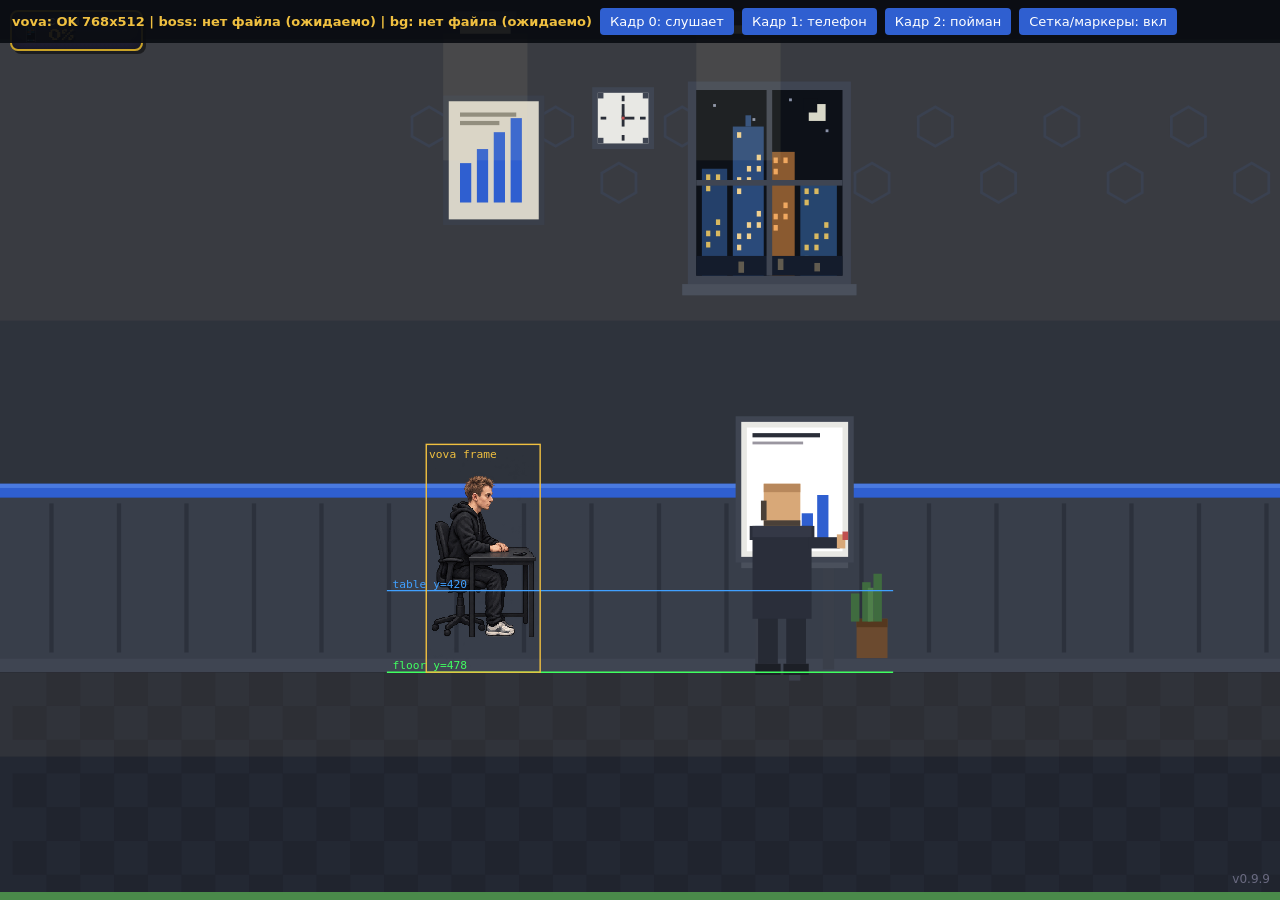
==== debug.html @ 6ebb28ba "Фикс спрайта Вовы: кадр 256x512 (лист 768x512), пропорции 1:2 — раньше drawImage брал только верхнюю" ====
<!DOCTYPE html>
<html lang="ru">
<head>
	<meta charset="UTF-8">
	<meta name="viewport" content="width=device-width, initial-scale=1.0, maximum-scale=1.0, user-scalable=no">
	<title>DEBUG — проверка спрайтов</title>
	<link rel="preconnect" href="https://fonts.googleapis.com">
	<link rel="preconnect" href="https://fonts.gstatic.com" crossorigin>
	<link href="https://fonts.googleapis.com/css2?family=Press+Start+2P&display=swap" rel="stylesheet">
	<link rel="stylesheet" href="css/style.css">
	<style>
		/* Панель отладки поверх сцены */
		#dbg-panel {
			position: fixed; top: 0; left: 0; right: 0; z-index: 100;
			background: rgba(10, 12, 18, 0.92); color: #fff;
			font-family: system-ui, sans-serif; font-size: 13px;
			padding: 8px 12px; display: flex; gap: 8px; flex-wrap: wrap; align-items: center;
		}
		#dbg-panel button {
			background: #2f5fd0; color: #fff; border: 0; padding: 6px 10px;
			font-family: inherit; font-size: 13px; cursor: pointer; border-radius: 4px;
		}
		#dbg-panel button.active { background: #c05050; }
		#dbg-status { color: #f0c040; font-weight: bold; }
	</style>
</head>
<body>
	<div id="dbg-panel">
		<span id="dbg-status">...</span>
		<button id="b-frame0">Кадр 0: слушает</button>
		<button id="b-frame1">Кадр 1: телефон</button>
		<button id="b-frame2">Кадр 2: пойман</button>
		<button id="b-grid">Сетка/маркеры: вкл</button>
	</div>
	<div id="game">
		<canvas id="scene"></canvas>
		<div id="ui"></div>
	</div>
	<script src="js/config.js"></script>
	<script src="js/input.js"></script>
	<script src="js/boss.js"></script>
	<script src="js/vova.js"></script>
	<script src="js/ui.js"></script>
	<script src="js/scene.js"></script>
	<script>
	// Отладочная страница: сцена без игрового цикла, кадры Вовы переключаются кнопками.
	// Маркеры: рамка кадра спрайта (жёлтая), линия пола y=478 (зелёная), столешница y=420 (синяя).
	(function () {
		const status = document.getElementById("dbg-status");
		Scene.init(document.getElementById("scene"));
		UI.init();

		// Проверка загрузки спрайтов
		setTimeout(() => {
			const s = Scene.sprites;
			const parts = [];
			parts.push("vova: " + (s.vova ? "OK " + s.vova.width + "x" + s.vova.height : "НЕ ЗАГРУЖЕН"));
			parts.push("boss: " + (s.boss ? "OK" : "нет файла (ожидаемо)"));
			parts.push("bg: " + (s.bg ? "OK" : "нет файла (ожидаемо)"));
			status.textContent = parts.join(" | ");
		}, 1500);

		let forcedFrame = null;
		let grid = true;

		document.getElementById("b-frame0").onclick = () => { forcedFrame = 0; };
		document.getElementById("b-frame1").onclick = () => { forcedFrame = 1; };
		document.getElementById("b-frame2").onclick = () => { forcedFrame = 2; };
		document.getElementById("b-grid").onclick = function () {
			grid = !grid;
			this.classList.toggle("active", grid);
		};

		// Рисуем сцену вручную: подменяем состояния Вовы
		function render() {
			Scene.vovaPhoneUp = forcedFrame === 1;
			Scene.vovaCaught = forcedFrame === 2;
			Scene.bossState = "AT_FLIPCHART";
			Scene.animTime = 0;
			Scene.draw();

			if (grid) {
				const ctx = Scene.ctx;
				const scale = Scene.getScale();
				const dpr = window.devicePixelRatio || 1;
				const offX = (Scene.canvas.width - Scene.W * scale) / 2;
				const offY = (Scene.canvas.height - Scene.H * scale) / 2;
				ctx.save();
				ctx.translate(offX, offY);
				ctx.scale(scale, scale);
				// Линия пола y=478
				ctx.strokeStyle = "#40ff60"; ctx.lineWidth = 1;
				ctx.beginPath(); ctx.moveTo(0, 478); ctx.lineTo(360, 478); ctx.stroke();
				// Столешница y=420
				ctx.strokeStyle = "#40a0ff";
				ctx.beginPath(); ctx.moveTo(0, 420); ctx.lineTo(360, 420); ctx.stroke();
				// Рамка кадра спрайта Вовы
				const c = CONFIG.sprites.vova;
				ctx.strokeStyle = "#f0c040"; ctx.lineWidth = 1;
				ctx.strokeRect(c.pos.x, c.pos.y, c.size.w, c.size.h);
				// Подписи
				ctx.fillStyle = "#40ff60"; ctx.font = "8px monospace";
				ctx.fillText("floor y=478", 4, 476);
				ctx.fillStyle = "#40a0ff";
				ctx.fillText("table y=420", 4, 418);
				ctx.fillStyle = "#f0c040";
				ctx.fillText("vova frame", c.pos.x + 2, c.pos.y + 10);
				ctx.restore();
			}
			requestAnimationFrame(render);
		}
		render();
	})();
	</script>
</body>
</html>
---- css/style.css ----
/* Пиксельный шрифт для заголовков и кнопок (кириллица поддерживается).
   Длинные тексты — системным шрифтом для читаемости */
:root {
	--pixel-font: "Press Start 2P", monospace;
	--body-font: system-ui, sans-serif;
}

/* Игра занимает весь вьюпорт, без скролла и зума */
html, body {
	margin: 0;
	padding: 0;
	height: 100%;
	overflow: hidden;
	background: #1a1a2e;
	touch-action: none;
	-webkit-user-select: none;
	user-select: none;
	-webkit-touch-callout: none;
}

#game {
	position: fixed;
	inset: 0;
	touch-action: none;
}

#scene {
	position: absolute;
	inset: 0;
	width: 100%;
	height: 100%;
	display: block;
	image-rendering: pixelated;
}

/* DOM-слой для UI поверх canvas */
#ui {
	position: absolute;
	inset: 0;
	pointer-events: none;
}

/* HUD-бейдж «Свои дела»: пиксель-панель с золотой рамкой в стиле финальных карточек */
.hud-badge {
	position: absolute;
	top: 10px;
	left: 10px;
	display: flex;
	align-items: center;
	gap: 8px;
	padding: 7px 12px 7px 9px;
	background: linear-gradient(180deg, #2c2c44, #1d1d30);
	border: 2px solid #c9a227;
	border-radius: 8px;
	box-shadow: 3px 3px 0 rgba(0, 0, 0, 0.5), inset 0 0 12px rgba(0, 0, 0, 0.35);
	font-family: var(--pixel-font);
	pointer-events: none;
}

.hud-badge-icon {
	font-size: 16px;
	line-height: 1;
	/* лёгкое покачивание телефона — живость бейджа */
	animation: hudIconBob 2.4s steps(2) infinite;
}

@keyframes hudIconBob {
	0%, 100% { transform: translateY(0); }
	50% { transform: translateY(-2px); }
}

.hud-badge-text {
	display: flex;
	flex-direction: column;
	gap: 3px;
}

.hud-badge-label {
	font-size: 7px;
	letter-spacing: 1px;
	color: #b0b0c0;
	text-transform: uppercase;
	white-space: nowrap;
}

.hud-badge-value {
	font-size: 13px;
	color: #f0c040;
	line-height: 1;
	text-shadow: 2px 2px 0 rgba(0, 0, 0, 0.6);
}

/* Пульс значения при изменении процента */
.hud-pop {
	animation: hudPop 0.3s steps(3);
}

@keyframes hudPop {
	0% { transform: scale(1); }
	50% { transform: scale(1.25); color: #ffd966; }
	100% { transform: scale(1); }
}

/* Плашки (мемы, реплики босса): всплывают и тают */
@keyframes bubbleFloat {
	0%   { opacity: 0; transform: translate(-50%, -20%); }
	15%  { opacity: 1; transform: translate(-50%, -60%); }
	80%  { opacity: 1; transform: translate(-50%, -90%); }
	100% { opacity: 0; transform: translate(-50%, -110%); }
}

.bubble {
	position: absolute;
	max-width: 190px;
	padding: 8px 12px;
	background: #1d1d30;
	color: #fff;
	border: 2px solid #f0c040;
	border-radius: 4px;
	box-shadow: 3px 3px 0 rgba(0, 0, 0, 0.5);
	font-family: var(--body-font);
	font-size: 12px;
	line-height: 1.35;
	pointer-events: none;
	animation: bubbleFloat 1.8s ease-out forwards; /* длительность правится в config.js → ui.bubbleSec */
}

/* Финальная карточка результата — в духе игровых экранов */
.final-card {
	max-width: 300px;
	margin: 0 16px;
	padding: 26px 22px;
	background: linear-gradient(180deg, #2c2c44, #1d1d30);
	border: 2px solid #c9a227;
	border-radius: 14px;
	box-shadow: 0 0 30px rgba(201, 162, 39, 0.25), inset 0 0 40px rgba(0, 0, 0, 0.4);
}

.final-header {
	font-family: var(--pixel-font);
	font-size: 11px;
	letter-spacing: 1px;
	text-transform: uppercase;
	color: #f0c040;
	margin: 0 0 14px;
}

/* Логотип игры: мягко пульсирует свечением */
.game-logo {
	animation: logoPulse 1.6s ease-in-out infinite;
}

@keyframes logoPulse {
	0%, 100% { filter: drop-shadow(0 0 2px rgba(240, 192, 64, 0.3)); }
	50% { filter: drop-shadow(0 0 9px rgba(240, 192, 64, 0.75)); }
}

/* Карточка персонажа: оранжевая рамка, подсветка при наведении/тапе */
.vova-card {
	border: 3px solid #f0c040;
	box-shadow: 4px 4px 0 rgba(0, 0, 0, 0.5);
	transition: border-color 0.15s steps(2), box-shadow 0.15s steps(2);
}

.vova-card:hover {
	border-color: #ffd966;
	box-shadow: 4px 4px 0 rgba(0, 0, 0, 0.5), 0 0 14px rgba(240, 192, 64, 0.55);
}

.final-percent {
	font-size: 54px;
	font-weight: 800;
	color: #ffffff;
	line-height: 1;
}

.final-sub {
	color: #b0b0c0;
	font-size: 14px;
	margin-top: 8px;
}

.final-divider {
	height: 1px;
	background: rgba(201, 162, 39, 0.4);
	margin: 18px 0;
}

.final-label {
	font-family: var(--pixel-font);
	font-size: 9px;
	letter-spacing: 1px;
	text-transform: uppercase;
	color: #9a9ab0;
}

.final-rank {
	font-size: 22px;
	font-weight: 700;
	color: #f0c040;
	margin-top: 4px;
}

.final-text {
	font-size: 19px;
	line-height: 1.45;
	margin: 0;
	color: #ffffff;
}

/* Пиксельные кнопки: единая рамка с «гравировкой», тень-сдвиг */
.final-btn {
	display: block;
	width: 100%;
	padding: 12px;
	margin-top: 12px;
	border: 2px solid rgba(0, 0, 0, 0.5);
	border-radius: 6px;
	box-shadow: inset 0 -4px 0 rgba(0, 0, 0, 0.3), inset 0 3px 0 rgba(255, 255, 255, 0.15);
	color: #fff;
	font-size: 11px;
	font-family: var(--pixel-font);
	cursor: pointer;
}

.final-btn:active {
	transform: translateY(2px);
	box-shadow: inset 0 2px 0 rgba(0, 0, 0, 0.3);
}

.final-btn-share {
	background: #3a5a8a;
	margin-top: 20px;
}

.final-btn-again {
	background: #4a8a4a;
}

.final-btn-menu {
	background: #33334a;
}

/* CRT-эффекты для главного меню: сканлайны и виньетка по краям */
.crt-scanlines {
	position: absolute; inset: 0; pointer-events: none;
	background: repeating-linear-gradient(0deg,
		rgba(0, 0, 0, 0.22) 0px, rgba(0, 0, 0, 0.22) 1px,
		transparent 1px, transparent 4px);
}

.crt-vignette {
	position: absolute; inset: 0; pointer-events: none;
	background: radial-gradient(ellipse at center,
		transparent 55%, rgba(0, 0, 0, 0.55) 100%);
}

/* Пульс обучающей плашки — привлекает внимание, пока игрок не нажмёт */
@keyframes tutorialPulse {
	0%, 100% { transform: translateX(-50%) scale(1); box-shadow: 0 0 20px rgba(201, 162, 39, 0.2); }
	50% { transform: translateX(-50%) scale(1.05); box-shadow: 0 0 36px rgba(201, 162, 39, 0.5); }
}
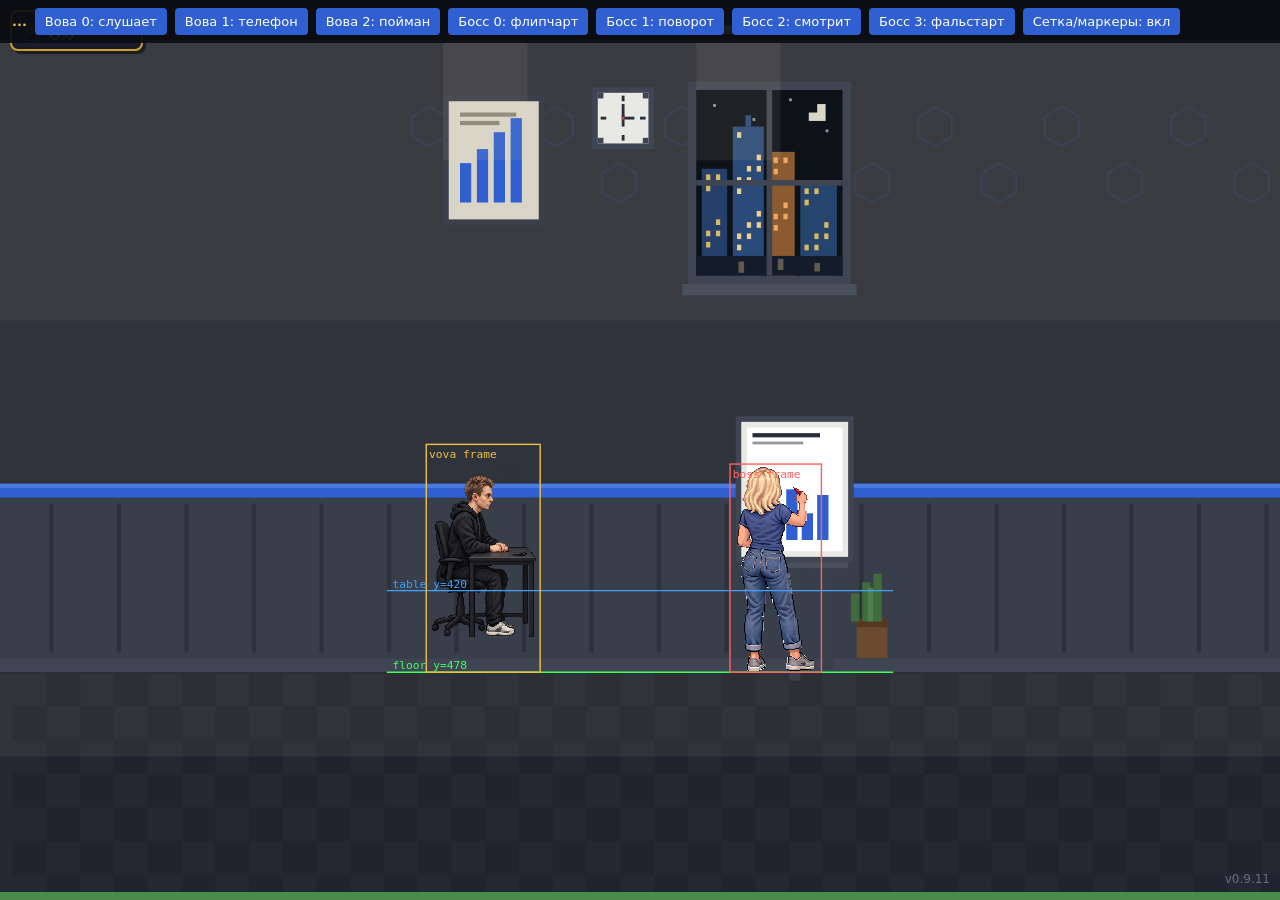
==== commit 6d4a4dbf: "Спрайт босса встроен (v0.9.11): лист 1024x584, 4 кадра 256x584, фон вырезан region growing, конфиг п" ====
--- a/debug.html
+++ b/debug.html
@@ -27,9 +27,13 @@
 <body>
 	<div id="dbg-panel">
 		<span id="dbg-status">...</span>
-		<button id="b-frame0">Кадр 0: слушает</button>
-		<button id="b-frame1">Кадр 1: телефон</button>
-		<button id="b-frame2">Кадр 2: пойман</button>
+		<button id="b-frame0">Вова 0: слушает</button>
+		<button id="b-frame1">Вова 1: телефон</button>
+		<button id="b-frame2">Вова 2: пойман</button>
+		<button id="b-boss0">Босс 0: флипчарт</button>
+		<button id="b-boss1">Босс 1: поворот</button>
+		<button id="b-boss2">Босс 2: смотрит</button>
+		<button id="b-boss3">Босс 3: фальстарт</button>
 		<button id="b-grid">Сетка/маркеры: вкл</button>
 	</div>
 	<div id="game">
@@ -55,17 +59,23 @@
 			const s = Scene.sprites;
 			const parts = [];
 			parts.push("vova: " + (s.vova ? "OK " + s.vova.width + "x" + s.vova.height : "НЕ ЗАГРУЖЕН"));
-			parts.push("boss: " + (s.boss ? "OK" : "нет файла (ожидаемо)"));
+			parts.push("boss: " + (s.boss ? "OK " + s.boss.width + "x" + s.boss.height : "нет файла (ожидаемо)"));
 			parts.push("bg: " + (s.bg ? "OK" : "нет файла (ожидаемо)"));
 			status.textContent = parts.join(" | ");
 		}, 1500);
 
 		let forcedFrame = null;
+		let forcedBoss = null;
 		let grid = true;
 
 		document.getElementById("b-frame0").onclick = () => { forcedFrame = 0; };
 		document.getElementById("b-frame1").onclick = () => { forcedFrame = 1; };
 		document.getElementById("b-frame2").onclick = () => { forcedFrame = 2; };
+		const bossStates = ["AT_FLIPCHART", "TURNING", "WATCHING", "FAKEOUT"];
+		document.getElementById("b-boss0").onclick = () => { forcedBoss = 0; };
+		document.getElementById("b-boss1").onclick = () => { forcedBoss = 1; };
+		document.getElementById("b-boss2").onclick = () => { forcedBoss = 2; };
+		document.getElementById("b-boss3").onclick = () => { forcedBoss = 3; };
 		document.getElementById("b-grid").onclick = function () {
 			grid = !grid;
 			this.classList.toggle("active", grid);
@@ -75,7 +85,7 @@
 		function render() {
 			Scene.vovaPhoneUp = forcedFrame === 1;
 			Scene.vovaCaught = forcedFrame === 2;
-			Scene.bossState = "AT_FLIPCHART";
+			Scene.bossState = forcedBoss === null ? "AT_FLIPCHART" : bossStates[forcedBoss];
 			Scene.animTime = 0;
 			Scene.draw();
 
@@ -105,6 +115,12 @@
 				ctx.fillText("table y=420", 4, 418);
 				ctx.fillStyle = "#f0c040";
 				ctx.fillText("vova frame", c.pos.x + 2, c.pos.y + 10);
+				// Рамка кадра спрайта босса
+				const b = CONFIG.sprites.boss;
+				ctx.strokeStyle = "#ff6060"; ctx.lineWidth = 1;
+				ctx.strokeRect(b.pos.x, b.pos.y, b.size.w, b.size.h);
+				ctx.fillStyle = "#ff6060";
+				ctx.fillText("boss frame", b.pos.x + 2, b.pos.y + 10);
 				ctx.restore();
 			}
 			requestAnimationFrame(render);
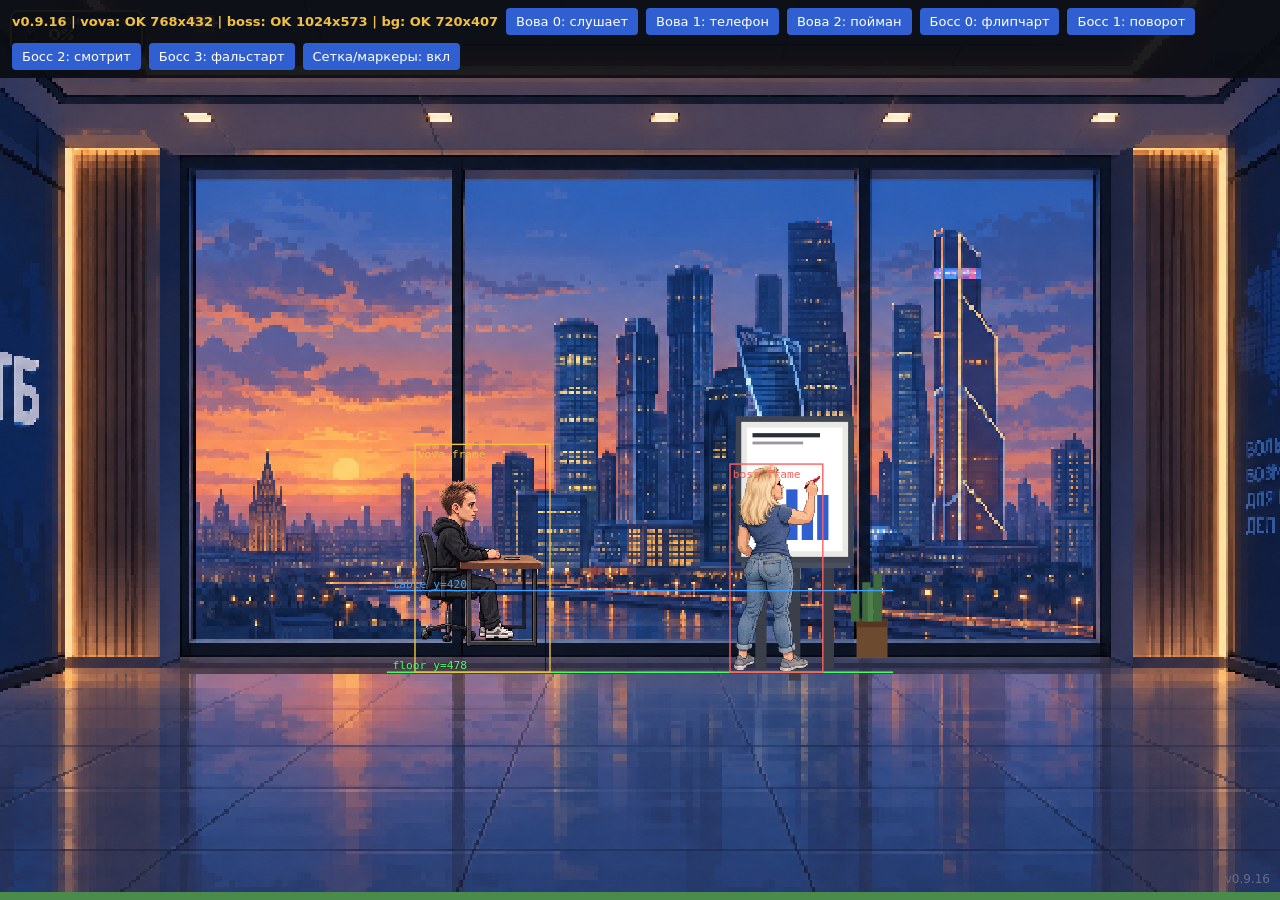
==== commit 9b6bc53d: "Фон переговорной встроен (v0.9.16): bg_office.png cover-fit без искажений, чёрная кайма спрайтов убр" ====
--- a/debug.html
+++ b/debug.html
@@ -58,9 +58,10 @@
 		setTimeout(() => {
 			const s = Scene.sprites;
 			const parts = [];
+			parts.push(CONFIG.version);
 			parts.push("vova: " + (s.vova ? "OK " + s.vova.width + "x" + s.vova.height : "НЕ ЗАГРУЖЕН"));
-			parts.push("boss: " + (s.boss ? "OK " + s.boss.width + "x" + s.boss.height : "нет файла (ожидаемо)"));
-			parts.push("bg: " + (s.bg ? "OK" : "нет файла (ожидаемо)"));
+			parts.push("boss: " + (s.boss ? "OK " + s.boss.width + "x" + s.boss.height : "НЕ ЗАГРУЖЕН"));
+			parts.push("bg: " + (s.bg ? "OK " + s.bg.width + "x" + s.bg.height : "НЕ ЗАГРУЖЕН"));
 			status.textContent = parts.join(" | ");
 		}, 1500);
 
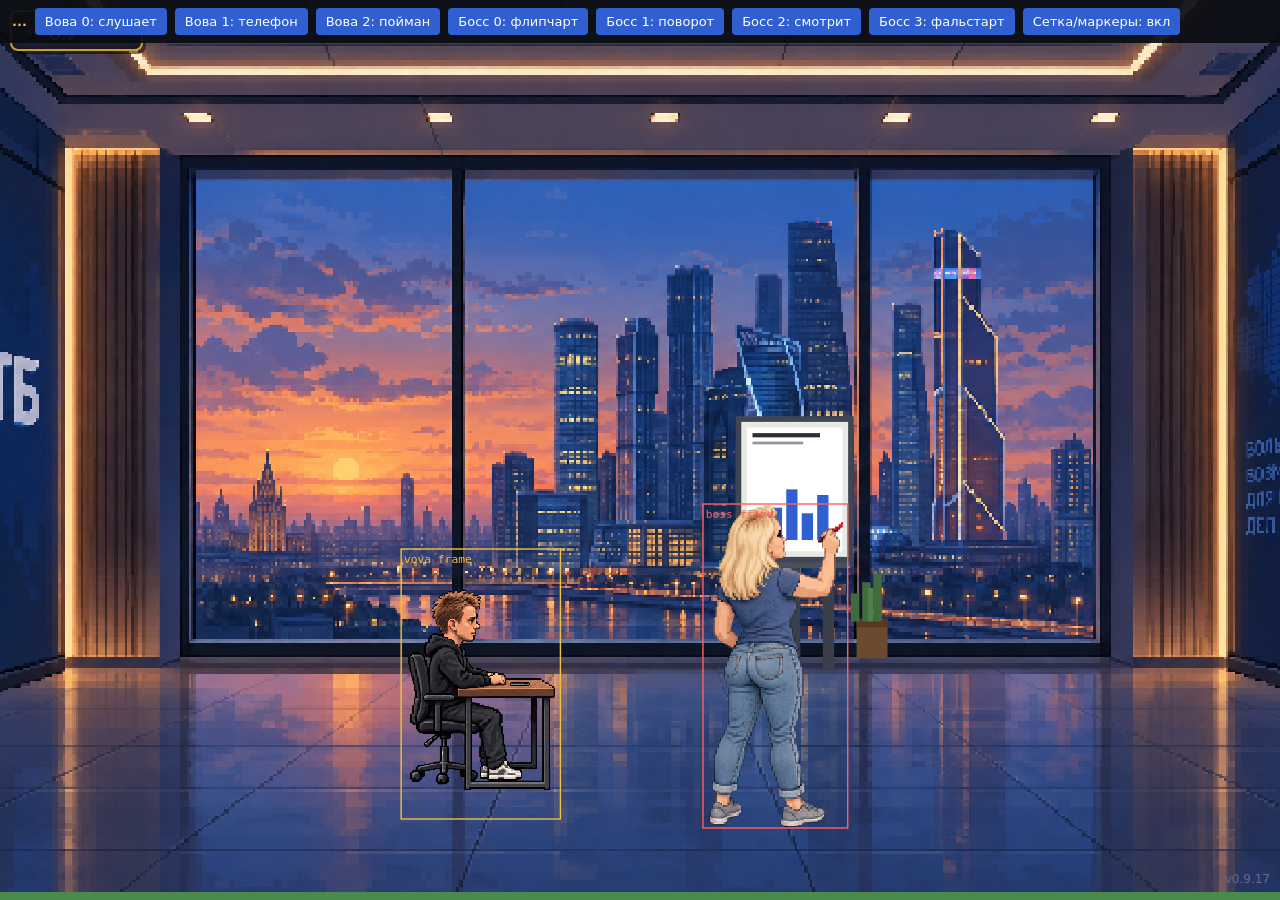
==== commit 4c4ecdcc: "Персонажи привязаны к фону якорными долями fx/fy/hFrac (v0.9.17): масштабируются вместе с комнатой н" ====
--- a/debug.html
+++ b/debug.html
@@ -99,29 +99,27 @@
 				ctx.save();
 				ctx.translate(offX, offY);
 				ctx.scale(scale, scale);
-				// Линия пола y=478
-				ctx.strokeStyle = "#40ff60"; ctx.lineWidth = 1;
-				ctx.beginPath(); ctx.moveTo(0, 478); ctx.lineTo(360, 478); ctx.stroke();
-				// Столешница y=420
-				ctx.strokeStyle = "#40a0ff";
-				ctx.beginPath(); ctx.moveTo(0, 420); ctx.lineTo(360, 420); ctx.stroke();
+				// Прямоугольник фона — персонажи привязаны к нему (fx/fy/hFrac)
+				const r = Scene.bgRect || { dx: 0, dy: 0, dw: Scene.W, dh: Scene.H };
+				const markerRect = (cfg) => {
+					const h = r.dh * cfg.hFrac;
+					const w = h * (cfg.frame.w / cfg.frame.h);
+					return { x: r.dx + r.dw * cfg.fx - w / 2, y: r.dy + r.dh * cfg.fy - h, w, h };
+				};
 				// Рамка кадра спрайта Вовы
 				const c = CONFIG.sprites.vova;
+				const cr = markerRect(c);
 				ctx.strokeStyle = "#f0c040"; ctx.lineWidth = 1;
-				ctx.strokeRect(c.pos.x, c.pos.y, c.size.w, c.size.h);
-				// Подписи
-				ctx.fillStyle = "#40ff60"; ctx.font = "8px monospace";
-				ctx.fillText("floor y=478", 4, 476);
-				ctx.fillStyle = "#40a0ff";
-				ctx.fillText("table y=420", 4, 418);
-				ctx.fillStyle = "#f0c040";
-				ctx.fillText("vova frame", c.pos.x + 2, c.pos.y + 10);
+				ctx.strokeRect(cr.x, cr.y, cr.w, cr.h);
+				ctx.fillStyle = "#f0c040"; ctx.font = "8px monospace";
+				ctx.fillText("vova frame", cr.x + 2, cr.y + 10);
 				// Рамка кадра спрайта босса
 				const b = CONFIG.sprites.boss;
+				const br = markerRect(b);
 				ctx.strokeStyle = "#ff6060"; ctx.lineWidth = 1;
-				ctx.strokeRect(b.pos.x, b.pos.y, b.size.w, b.size.h);
+				ctx.strokeRect(br.x, br.y, br.w, br.h);
 				ctx.fillStyle = "#ff6060";
-				ctx.fillText("boss frame", b.pos.x + 2, b.pos.y + 10);
+				ctx.fillText("boss frame", br.x + 2, br.y + 10);
 				ctx.restore();
 			}
 			requestAnimationFrame(render);
